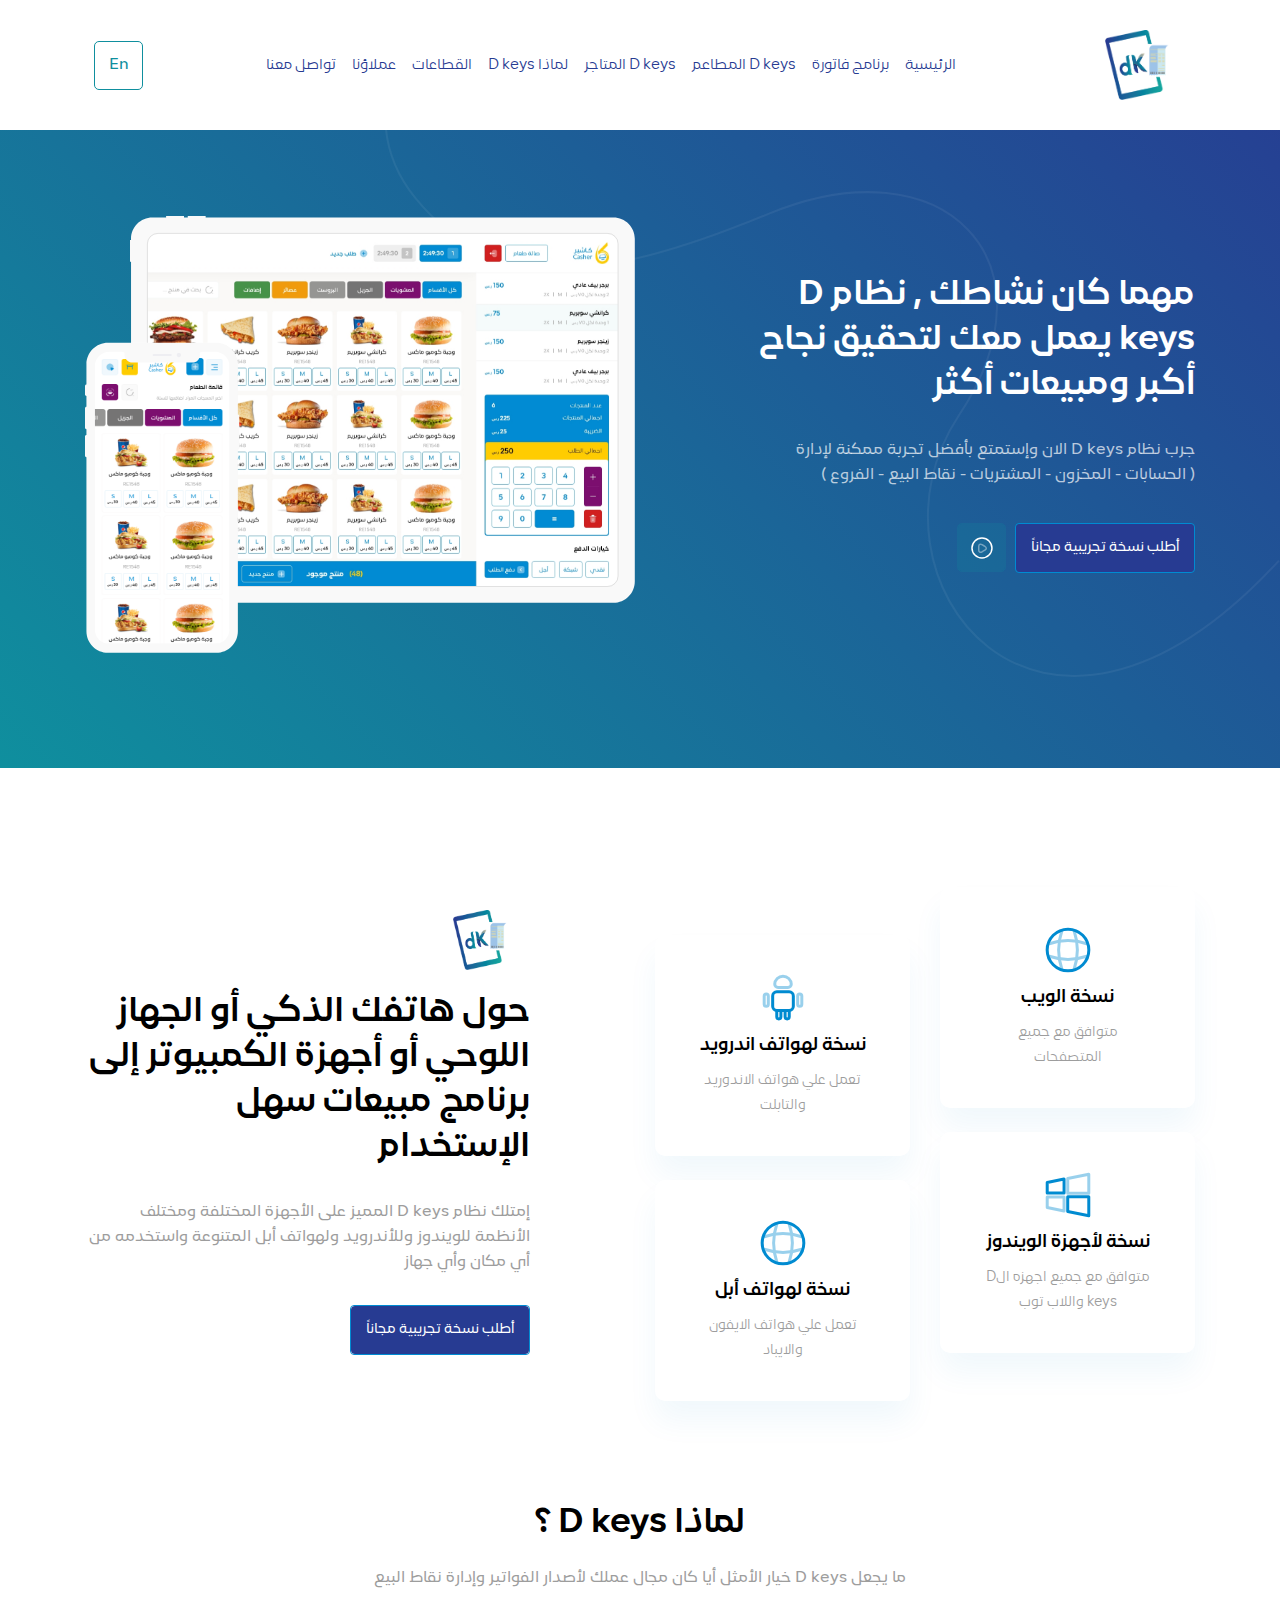
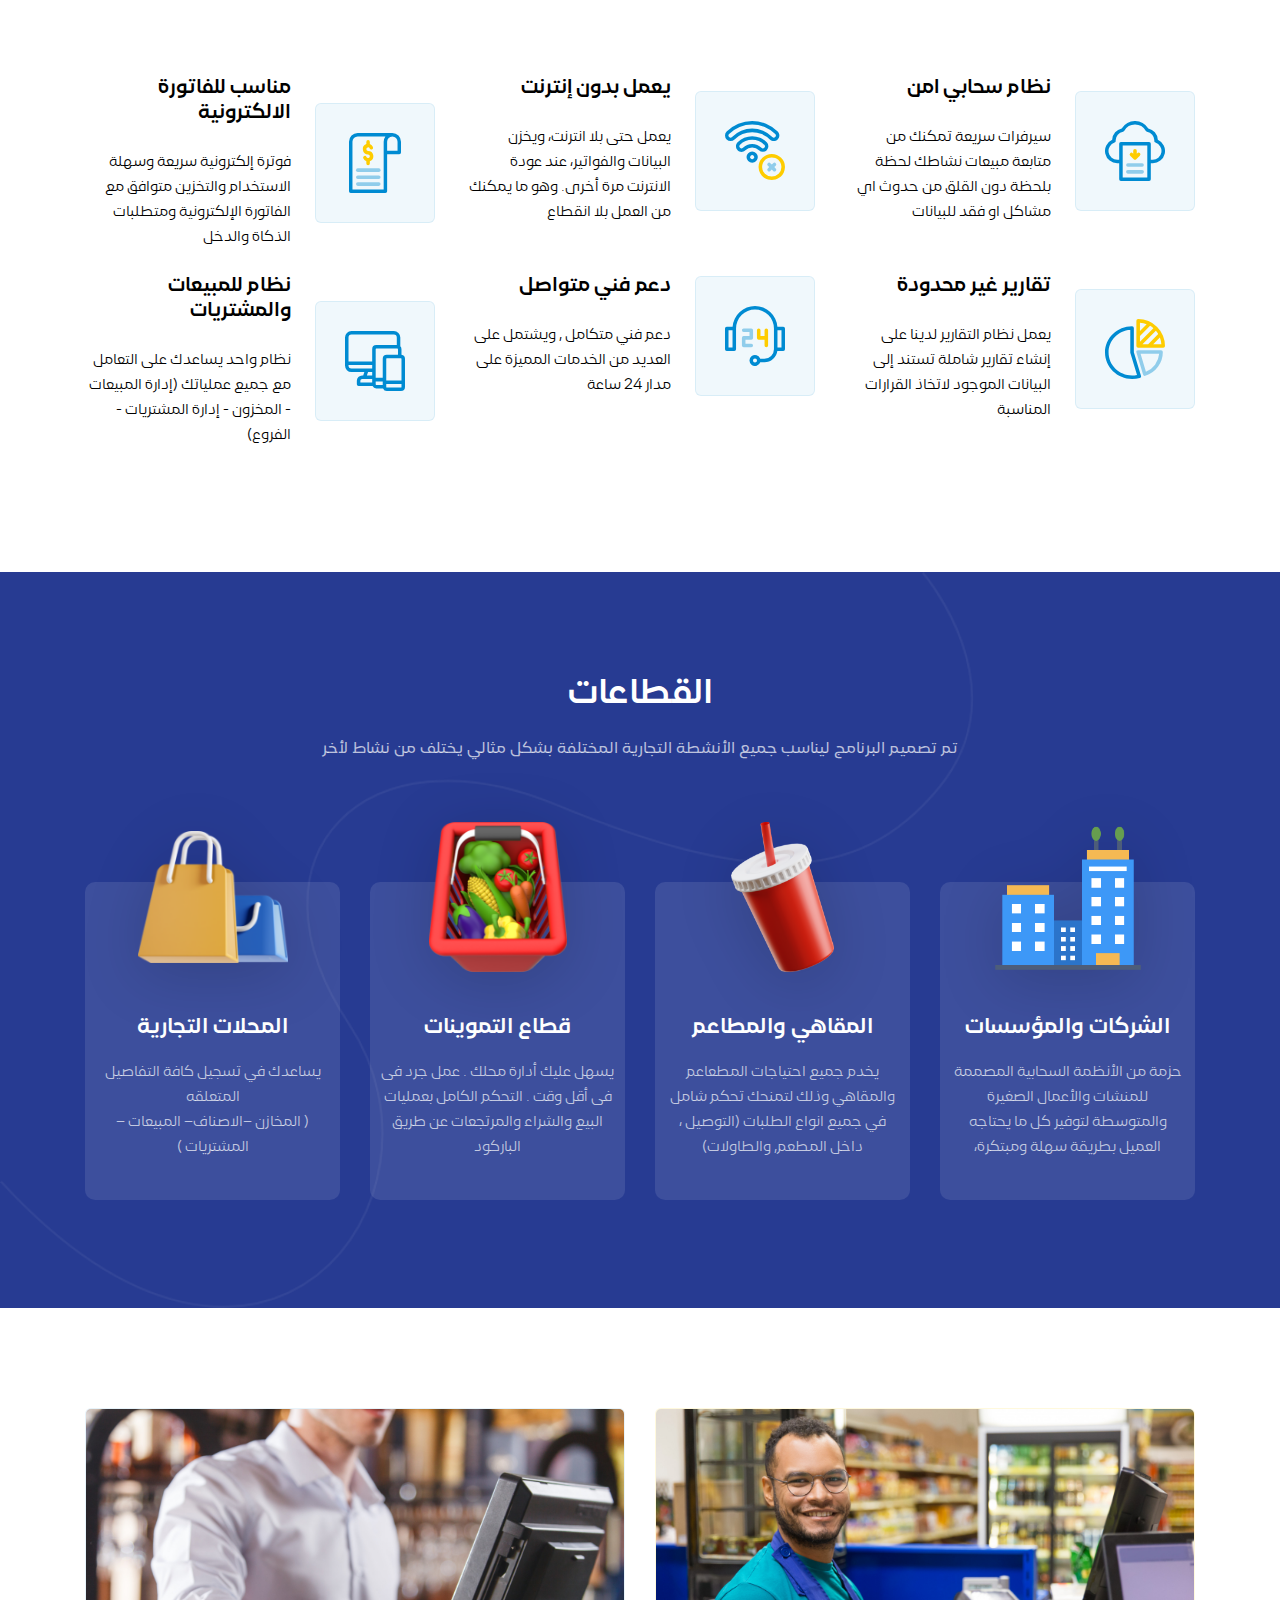
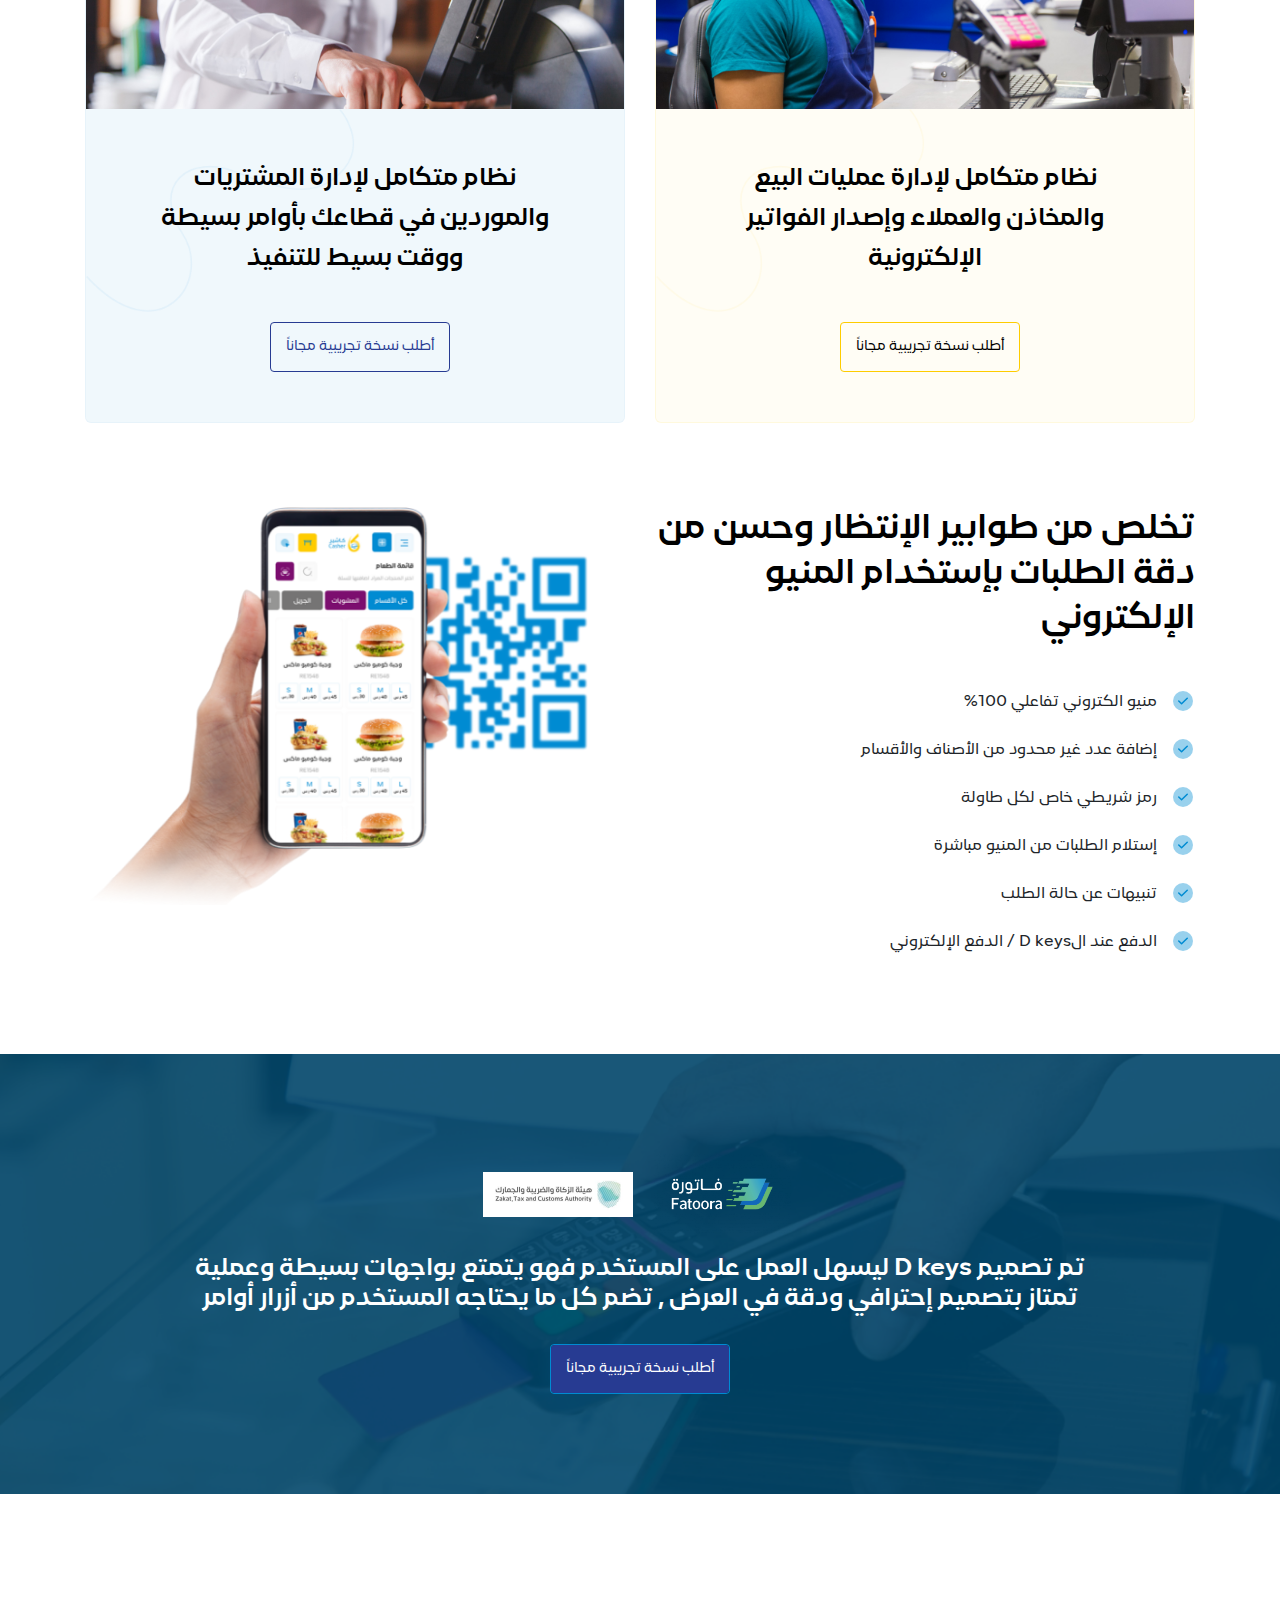
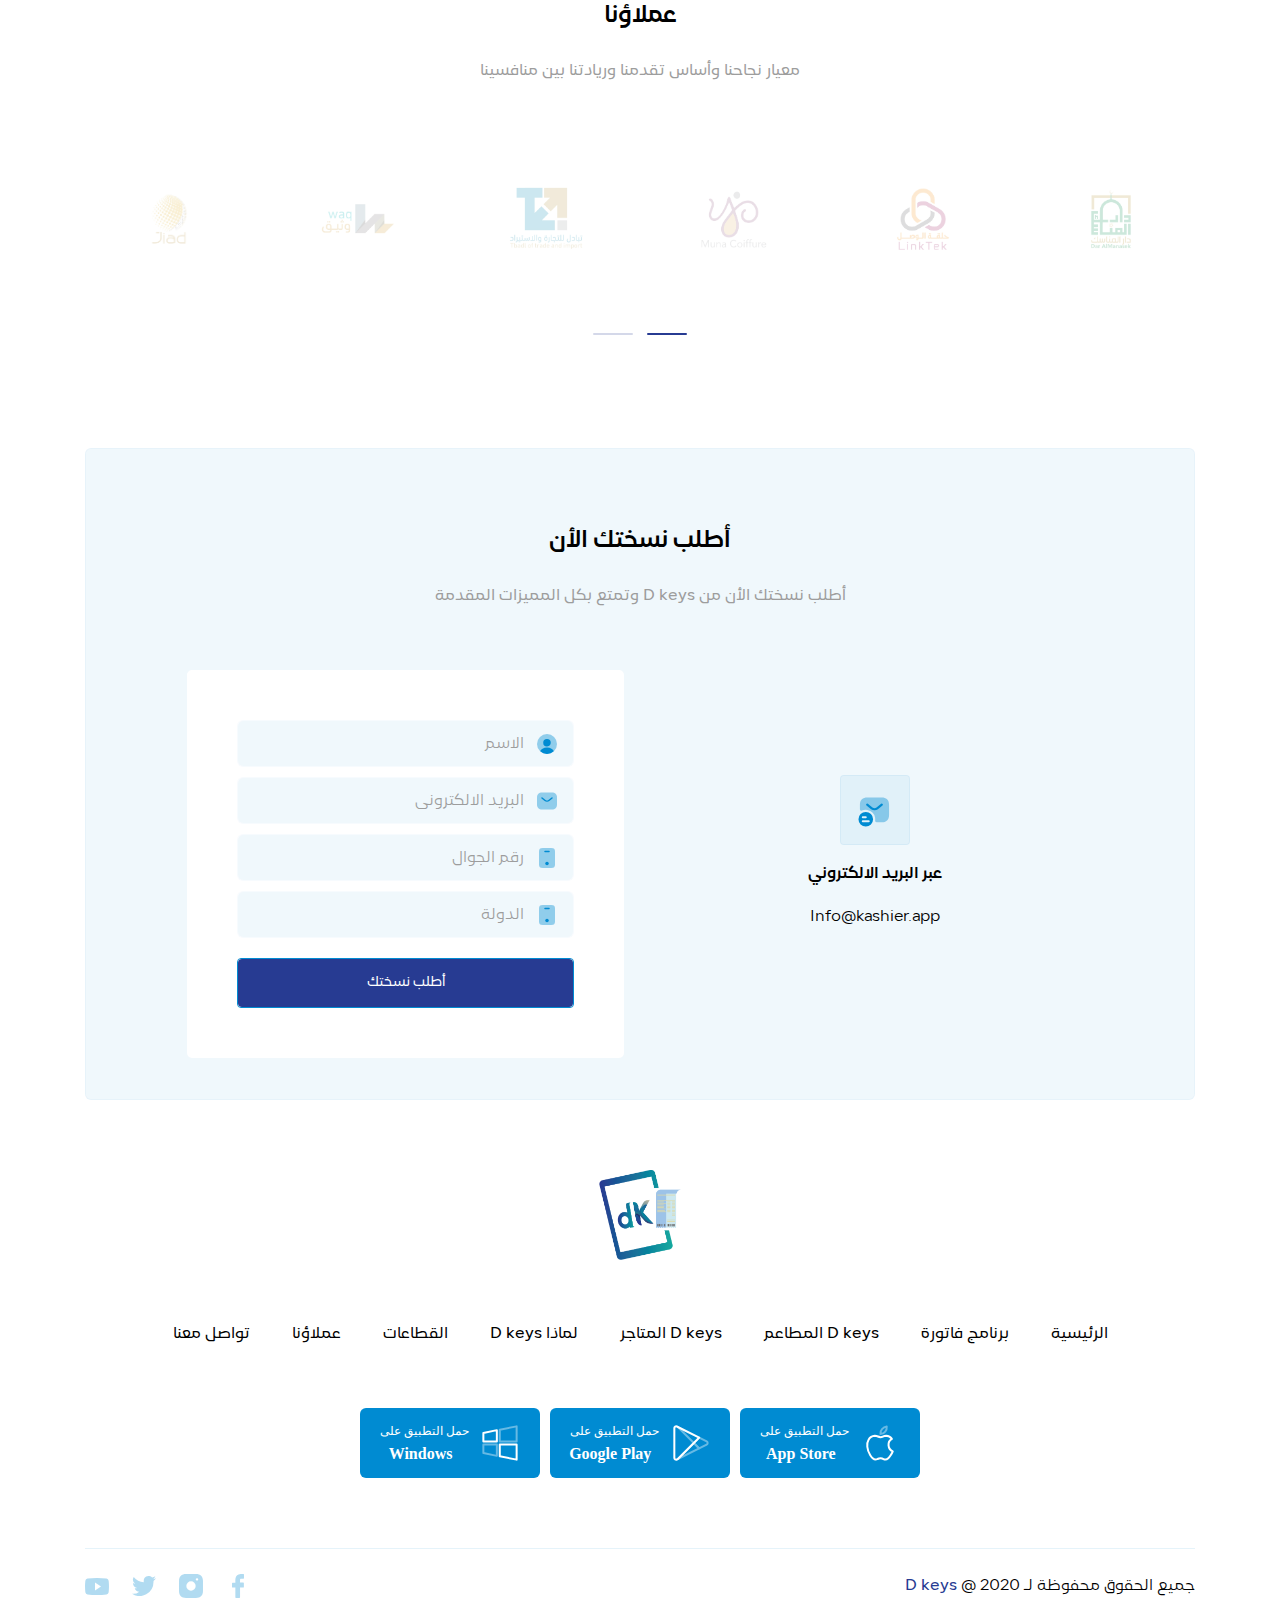
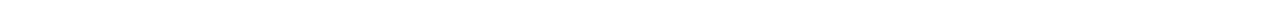
==== index.html @ 7a7cf5e6 "first commit" ====
<!DOCTYPE html>
<html dir="rtl">
  <head>
    <meta charset="utf-8">
    <meta name="description" content="" />
    <meta name="author" content="misara adel"/>
    <meta name="keywords" content="misara adel hammed">
    <meta name="viewport" content="width=device-width, initial-scale=1, shrink-to-fit=no">
    <title> D keys</title>
    <link rel="shortcut icon" href="assets/images/icon.png" type="image/x-icon"/>
    <link rel="stylesheet" href="assets/css/lib/all.min.css">
    <link rel="stylesheet" href="assets/css/lib/animate.css">
    <!-- <link rel="stylesheet" href="assets/css/lib/bootstrap.css"> -->
    <link rel="stylesheet" href="assets/css/lib/bootstrap-rtl.min.css">
    <link rel="stylesheet" href="assets/css/lib/owl.carousel.min.css">
    <link rel="stylesheet" href="assets/css/lib/owl.theme.default.css">
    <link rel="stylesheet" href="assets/css/style.css">
  </head>
  <body>
    <nav class="navbar">
      <div class="container">
        <div class="content">
          <div class="hamburger">
            <span class="line"></span>
            <span class="line"></span>
            <span class="line"></span>
          </div>

          <a href="#intro" class="brand-name">
            <img src="assets/images/logo.png" alt="" />
          </a>

          <ul class="navbar-nav">
            <li class="nav-item">
              <a href="#intro" class="nav-link">
                الرئيسية 
              </a>
            </li>

            <li class="nav-item">
              <a href="#why" class="nav-link">
                برنامج فاتورة
              </a>
            </li>

            <li class="nav-item">
              <a href="#features" class="nav-link">
                D keys المطاعم 
              </a>
            </li>

            <li class="nav-item">
              <a href="bundles.html" class="nav-link">
                D keys المتاجر 
              </a>
            </li>

            <li class="nav-item">
              <a href="#" class="nav-link">
                لماذا D keys
              </a>
            </li>

            <li class="nav-item">
              <a href="#" class="nav-link">
                القطاعات 
              </a>
            </li>

            <li class="nav-item">
              <a href="#" class="nav-link">
                عملاؤنا  
              </a>
            </li>

            <li class="nav-item">
              <a href="#" class="nav-link">
                تواصل معنا  
              </a>
            </li>
          </ul>

          <div class="button-contain">
            <a href="#" class="language">
              En
            </a>
          </div>
        </div>
      </div>
    </nav>

    <main>
      <header id="intro">
        <div class="container">
          <div class="row">
            <div class="col-lg-5 col-12 mb-4 order-mobile-1">
              <div class="content">
                <h4>
                  مهما كان نشاطك , نظام 
                  <span class="secondary-color">D keys</span>
                  يعمل معك لتحقيق 
                  <span class="primary-color">نجاح</span>
                  أكبر
                  <span class="secondary-color">ومبيعات</span>
                  أكثر
                </h4>

                <p>
                  جرب نظام D keys الآن وإستمتع بأفضل تجربة ممكنة لإدارة

                  <span class="d-block">
                    ( الحسابات  - المخزون - المشتريات - نقاط البيع -  الفروع )
                  </span>
                </p>

                <div class="button-contain">
                  <a href="#contact" class="button-shape primary-button">
                    أطلب نسخة تجريبية مجاناً
                  </a>

                  <a href="#" class="vedio-icon">
                    <img src="assets/images/video.svg" alt="">
                  </a>
                </div>
              </div>
            </div>

            <div class="col-lg-7 col-12 order-mobile-0">
              <div class="image-content">
                <img src="assets/images/header.png" alt="">
              </div>
            </div>
          </div>
        </div>
      </header>

      <section class="about-us">
        <div class="container">
          <div class="row">
            <div class="col-lg-6 col-12 order-mobile-1">
              <div class="row">
                <div class="col-6">
                  <div class="row">
                    <div class="col-12 mb-4">
                      <div class="box">
                        <img src="assets/images/website.svg" alt="">
    
                        <h4>
                          نسخة الويب
                        </h4>
    
                        <p>
                         متوافق مع جميع المتصفحات
                        </p>
                      </div>
                    </div>
                    
                    <div class="col-12">
                      <div class="box">
                        <img src="assets/images/windows.svg" alt="">

                        <h4>
                          نسخة لأجهزة الويندوز
                        </h4>

                        <p>
                        متوافق مع جميع اجهزه الD keys واللاب توب
                        </p>
                      </div>
                    </div>
                  </div>
                </div>

                <div class="col-6 mt-5">
                  <div class="row">
                    <div class="col-12 mb-4">
                      <div class="box">
                        <img src="assets/images/android.svg" alt="">
    
                        <h4>
                          نسخة لهواتف اندرويد
                        </h4>
    
                        <p>
                         تعمل علي هواتف الاندوريد والتابلت
                        </p>
                      </div>
                    </div>

                    <div class="col-12">
                      <div class="box">
                        <img src="assets/images/website.svg" alt="">
    
                        <h4>
                          نسخة لهواتف أبل
                        </h4>
    
                        <p>
                         تعمل علي هواتف الايفون والايباد
                        </p>
                      </div>
                    </div>
                  </div>
                </div>
              </div>
            </div>

            <div class="col-lg-5 col-12 ml-auto mb-4 order-mobile-0">
              <div class="content">
                <img src="assets/images/color_logo.png" alt="">

                <h4>
                  حول هاتفك الذكي أو الجهاز اللوحي أو أجهزة الكمبيوتر إلى برنامج مبيعات سهل الإستخدام
                </h4>

                <p>
                  إمتلك نظام D keys المميز على الأجهزة المختلفة ومختلف الأنظمة للويندوز وللأندرويد ولهواتف أبل المتنوعة واستخدمه من أي مكان وأي جهاز
                </p>

                <div class="button-contain">
                  <a href="#" class="button-shape primary-button">
                  أطلب نسخة تجريبية مجاناً
                  </a>
                </div>
              </div>
            </div>
          </div>
        </div>
      </section>

      <section class="why-casher" id="why">
        <div class="container">
          <div class="heading">
            <h4>
              لماذا D keys ؟
            </h4>

            <p>
              ما يجعل D keys خيار الأمثل أيا كان مجال عملك لأصدار الفواتير وإدارة نقاط البيع
            </p>
          </div>

          <div class="row">
            <div class="col-lg-4 col-12 mb-4">
              <div class="box">
                <div class="image-content">
                  <img src="assets/images/download.svg" alt="">
                </div>

                <div class="content">
                  <h4>
                    نظام سحابي آمن
                  </h4>

                  <p>
                    سيرفرات سريعة تمكنك من متابعة مبيعات نشاطك لحظة بلحظة دون القلق من حدوث اي مشاكل او فقد للبيانات 
                  </p>
                </div>
              </div>
            </div>

            <div class="col-lg-4 col-12 mb-4">
              <div class="box">
                <div class="image-content">
                  <img src="assets/images/no_wifi.svg" alt="">
                </div>

                <div class="content">
                  <h4>
                    يعمل بدون إنترنت  
                  </h4>

                  <p>
                    يعمل حتى بلا انترنت، ويخزن البيانات والفواتير، عند عودة الانترنت مرة أخرى. وهو ما يمكنك من العمل بلا انقطاع
                  </p>
                </div>
              </div>
            </div>

            <div class="col-lg-4 col-12 mb-4">
              <div class="box">
                <div class="image-content">
                  <img src="assets/images/bill.svg" alt="">
                </div>

                <div class="content">
                  <h4>
                    مناسب للفاتورة الالكترونية
                  </h4>

                  <p>
                    فوترة إلكترونية سريعة وسهلة الاستخدام والتخزين متوافق مع الفاتورة الإلكترونية ومتطلبات الذكاة والدخل
                  </p>
                </div>
              </div>
            </div>

            <div class="col-lg-4 col-12 mb-4">
              <div class="box">
                <div class="image-content">
                  <img src="assets/images/pie_chart.svg" alt="">
                </div>

                <div class="content">
                  <h4>
                    تقارير غير محدودة
                  </h4>

                  <p>
                    يعمل نظام التقارير لدينا على إنشاء تقارير شاملة تستند إلى البيانات الموجود  لاتخاذ القرارات المناسبة
                  </p>
                </div>
              </div>
            </div>

            <div class="col-lg-4 col-12 mb-4">
              <div class="box">
                <div class="image-content">
                  <img src="assets/images/24_hours.svg" alt="">
                </div>

                <div class="content">
                  <h4>
                    دعم فني متواصل
                  </h4>

                  <p>
                    دعم فني متكامل , ويشتمل على العديد من الخدمات المميزة على مدار 24 ساعة
                  </p>
                </div>
              </div>
            </div>

            <div class="col-lg-4 col-12 mb-4">
              <div class="box">
                <div class="image-content">
                  <img src="assets/images/device.svg" alt="">
                </div>

                <div class="content">
                  <h4>
                   نظام للمبيعات والمشتريات
                  </h4>

                  <p>
                    نظام واحد يساعدك على التعامل مع جميع عملياتك  (إدارة المبيعات - المخزون - إدارة المشتريات - الفروع)
                  </p>
                </div>
              </div>
            </div>
          </div>
        </div>
      </section>

      <section class="products">
        <div class="container">
          <div class="heading">
            <h4>
              القطاعات
            </h4>

            <p>
              تم تصميم البرنامج ليناسب جميع الأنشطة التجارية المختلفة بشكل مثالي يختلف من نشاط لأخر
            </p>
          </div>

          <div class="row">
            <div class="col-lg-3 col-md-6 col-12 mb-5">
              <div class="box">
                <img src="assets/images/product_1.png" alt="">

                <h4>
                  الشركات والمؤسسات
                </h4>

                <p>
                  حزمة من الأنظمة السحابية المصممة للمنشآت والأعمال الصغيرة والمتوسطة  لتوفير كل ما يحتاجه العميل بطريقة سهلة ومبتكرة،
                </p>
              </div>
            </div>

            <div class="col-lg-3 col-md-6 col-12 mb-5">
              <div class="box">
                <img src="assets/images/product_2.png" alt="">

                <h4>
                  المقاهي والمطاعم  
                </h4>

                <p>
                  يخدم جميع احتياجات المطعاعم والمقاهي  وذلك لتمنحك تحكم شامل في جميع انواع الطلبات (التوصيل ، داخل المطعم, والطاولات)
                </p>
              </div>
            </div>

            <div class="col-lg-3 col-md-6 col-12 mb-5">
              <div class="box">
                <img src="assets/images/product_3.png" alt="">

                <h4>قطاع التموينات</h4>

                <p>
                  يسهل عليك أدارة محلك . عمل جرد فى فى أقل وقت . التحكم الكامل بعمليات البيع والشراء والمرتجعات عن طريق الباركود
                </p>
              </div>
            </div>

            <div class="col-lg-3 col-md-6 col-12 mb-5">
              <div class="box">
                <img src="assets/images/product_4.png" alt="">

                <h4>المحلات التجارية</h4>

                <p>
                  يساعدك في تسجيل كافة التفاصيل المتعلقه 

                  <span class="d-block">
                    ( المخازن –الاصناف– المبيعات –المشتريات )
                  </span>
                </p>
              </div>
            </div>
          </div>
        </div>
      </section>

      <section class="features" id="features">
        <div class="container">
          <div class="row">
            <div class="col-lg-6 col-12 mb-4">
              <div class="box yellow-bk">
                <img src="assets/images/feature_1.png" alt="">

                <div class="content">
                  <h4>
                    نظام متكامل لإدارة عمليات البيع والمخاذن
                    والعملاء وإصدار الفواتير
                    الإلكترونية
                  </h4>

                  <div class="button-contain">
                    <a href="#" class="button-shape secondary-button">
                    أطلب نسخة تجريبية مجاناً
                    </a>
                  </div>
                </div>
              </div>
            </div>

            <div class="col-lg-6 col-12 mb-4">
              <div class="box blue-bk">
                <img src="assets/images/feature_2.png" alt="">

                <div class="content">
                  <h4>
                    نظام متكامل لإدارة المشتريات والموردين
                    في قطاعك بأوامر بسيطة ووقت
                    بسيط للتنفيذ
                  </h4>

                  <div class="button-contain">
                    <a href="#" class="button-shape secondary-button">
                    أطلب نسخة تجريبية مجاناً
                    </a>
                  </div>
                </div>
              </div>
            </div>

            <div class="col-lg-6 col-12">
              <div class="feature-content">
                <h4>
                  تخلص من طوابير الإنتظار وحسن من
                  دقة الطلبات بإستخدام المنيو
                  الإلكتروني
                </h4>

                <ul class="feature-list">
                  <li> 
                    منيو الكتروني تفاعلي 100%
                  </li>

                  <li>
                    إضافة عدد غير محدود من الأصناف والأقسام
                  </li>

                  <li>
                    رمز شريطي خاص لكل طاولة
                  </li>

                  <li>
                    إستلام الطلبات من المنيو مباشرة
                  </li>

                  <li>
                    تنبيهات عن حالة الطلب
                  </li>

                  <li>
                    الدفع عند الD keys / الدفع الإلكتروني
                  </li>
                </ul>
              </div>
            </div>

            <div class="col-lg-6 col-12">
              <div class="feature-image">
                <img src="assets/images/feature_image.png" alt="">
              </div>
            </div>
          </div>
        </div>
      </section>

      <section class="take-now">
        <div class="container">
          <div class="row">
            <div class="col-lg-10 col-12 mx-auto">
              <div class="content">
                <div class="flex-image">
                  <img src="assets/images/fatora.png" alt="" />

                  <img src="assets/images/logo_shape.jpeg" alt="">
                </div>

                <h4>
                  تم تصميم D keys ليسهل العمل على المستخدم فهو يتمتع بواجهات بسيطة وعملية تمتاز
                  بتصميم إحترافي ودقة في العرض , تضم كل ما يحتاجه المستخدم من
                  أزرار أوامر
                </h4>

                <div class="button-contain">
                  <a href="#" class="button-shape primary-button">
                  أطلب نسخة تجريبية مجاناً
                  </a>
                </div>
              </div>
            </div>
          </div>
        </div>
      </section>

      <section class="partner">
        <div class="container">
          <div class="heading">
            <h4>
              عملاؤنا
            </h4>

            <p>
              معيار نجاحنا وأساس تقدمنا وريادتنا بين منافسينا
            </p>
          </div>

          <div class="row">
            <div class="col-12">
              <div class="owl-carousel owl-theme owl-partner">
                <div class="item">
                  <img src="assets/images/part_1.jpeg" alt="">
                </div>

                <div class="item">
                  <img src="assets/images/part_2.jpeg" alt="">
                </div>

                <div class="item">
                  <img src="assets/images/part_3.jpeg" alt="">
                </div>

                <div class="item">
                  <img src="assets/images/part_4.jpeg" alt="">
                </div>

                <div class="item">
                  <img src="assets/images/part_5.jpeg" alt="">
                </div>

                <div class="item">
                  <img src="assets/images/part_6.jpeg" alt="">
                </div>

                <div class="item">
                  <img src="assets/images/part_7.jpeg" alt="">
                </div>

                <div class="item">
                  <img src="assets/images/part_8.jpeg" alt="">
                </div>

                <div class="item">
                  <img src="assets/images/part_9.jpeg" alt="">
                </div>

                <div class="item">
                  <img src="assets/images/part_10.jpeg" alt="">
                </div>

                <div class="item">
                  <img src="assets/images/part_11.jpeg" alt="">
                </div>
              </div>
            </div>
          </div>
        </div>
      </section>

      <section class="contact-us" id="contact">
        <div class="container">
          <div class="row">
            <div class="col-12">
              <div class="content">
                <div class="heading">
                  <h4>
                    أطلب نسختك الأن
                  </h4>

                  <p>
                    أطلب نسختك الأن من D keys وتمتع بكل المميزات المقدمة
                  </p>
                </div>

                <div class="row">
                  <div class="col-lg-6 col-12 mb-4">
                    <div class="box-contain">
                      <!-- <div class="contact-box mb-4">
                        <div class="image-cotnent">
                          <img src="assets/images/phone.svg" alt="">
                        </div>

                        <div class="content-box">
                          <h4>
                            تواصل معنا هاتفيا
                          </h4>

                          <a href="#">
                            +966534506655
                          </a>

                          <a href="#">
                            +966920000647
                          </a>
                        </div>
                      </div> -->

                      <div class="contact-box">
                        <div class="image-cotnent">
                          <img src="assets/images/email.svg" alt="">
                        </div>

                        <div class="content-box">
                          <h4>
                            عبر البريد الالكتروني
                          </h4>

                          <a href="mailto:Info@kashier.app">
                            Info@kashier.app
                          </a>
                        </div>
                      </div>
                    </div>
                  </div>

                  <div class="col-lg-6 col-12">
                    <form class="form-box">
                      <div class="form-group">
                        <img src="assets/images/user.svg" alt="">

                        <input type="text" class="form-control" placeholder="الاسم" />
                      </div>

                      <div class="form-group">
                        <img src="assets/images/message.svg" alt="">

                        <input type="text" class="form-control" placeholder="البريد الالكتروني" />
                      </div>

                      <div class="form-group">
                        <img src="assets/images/phone_number.svg" alt="">

                        <input type="text" class="form-control" placeholder="رقم الجوال" />
                      </div>

                      <div class="form-group">
                        <img src="assets/images/phone_number.svg" alt="">

                        <input type="text" class="form-control" placeholder="الدولة" />
                      </div>

                      <a href="#" class="button-shape primary-button">
                        أطلب نسختك
                      </a>
                    </form>
                  </div>
                </div>
              </div>
            </div>
          </div>
        </div>
      </section>
    </main>
    
    <footer>
      <div class="container">
        <div class="content">
          <img src="assets/images/color_logo.png" alt="" class="logo" />

          <ul class="footer-nav">
            <li class="nav-item">
              <a href="#why" class="nav-link">
                الرئيسية 
              </a>
            </li>

            <li class="nav-item">
              <a href="#features" class="nav-link">
                برنامج فاتورة
              </a>
            </li>

            <li class="nav-item">
              <a href="bundles.html" class="nav-link">
                D keys المطاعم
              </a>
            </li>

            <li class="nav-item">
              <a href="#contact" class="nav-link">
                D keys المتاجر 
              </a>
            </li>

            <li class="nav-item">
              <a href="#" class="nav-link">
                لماذا D keys
              </a>
            </li>

            <li class="nav-item">
              <a href="#" class="nav-link">
                القطاعات 
              </a>
            </li>

            <li class="nav-item">
              <a href="#" class="nav-link">
                عملاؤنا  
              </a>
            </li>

            <li class="nav-item">
              <a href="#" class="nav-link">
                تواصل معنا
              </a>
            </li>
          </ul>

          <div class="btn-contain">
            <a href="#">
              <img src="assets/images/apple_btn.svg" alt="">
            </a>

            <a href="#">
              <img src="assets/images/android_btn.svg" alt="">
            </a>

            <a href="#">
              <img src="assets/images/windows_btn.svg" alt="">
            </a>
          </div>

          <div class="copyrigts">
            <p>
              جميع الحقوق محفوظة لـ 
              <span>D keys</span>
              @ 2020
            </p>

            <ul class="socail">
              <li>
                <a href="https://www.facebook.com/kashierapp">
                  <img src="assets/images/facebook.svg" alt="">
                </a>
              </li>

              <li>
                <a href="https://instagram.com/kashierapp?igshid=YmMyMTA2M2Y=">
                  <img src="assets/images/insta.svg" alt="">
                </a>
              </li>

              <li>
                <a href="https://twitter.com/kashierapp">
                  <img src="assets/images/twiiter.svg" alt="">
                </a>
              </li>

              <li>
                <a href="#">
                  <img src="assets/images/youtube.svg" alt="">
                </a>
              </li>
            </ul>
          </div>
        </div>
      </div>
    </footer>

    <div class="progress-wrap">
      <svg class="progress-circle svg-content" width="100%" height="100%" viewBox="-1 -1 102 102">
        <path d="M50,1 a49,49 0 0,1 0,98 a49,49 0 0,1 0,-98" style="transition: stroke-dashoffset 10ms linear 0s; stroke-dasharray: 307.919, 307.919; stroke-dashoffset: 220.587;"></path>
      </svg>
    </div>

    <script src="assets/js/lib/jquery4.js"></script>
    <script src="assets/js/lib/popper.js"></script>
    <script src="assets/js/lib/bootstrap.js"></script>
    <script src="assets/js/lib/owl.carousel.min.js"></script>
    <script src="assets/js/lib/wow.min.js"></script>
    <script src="assets/js/lib/back-to-top.js"></script>
    <script src="assets/js/main.js"></script>
  </body>
</html>
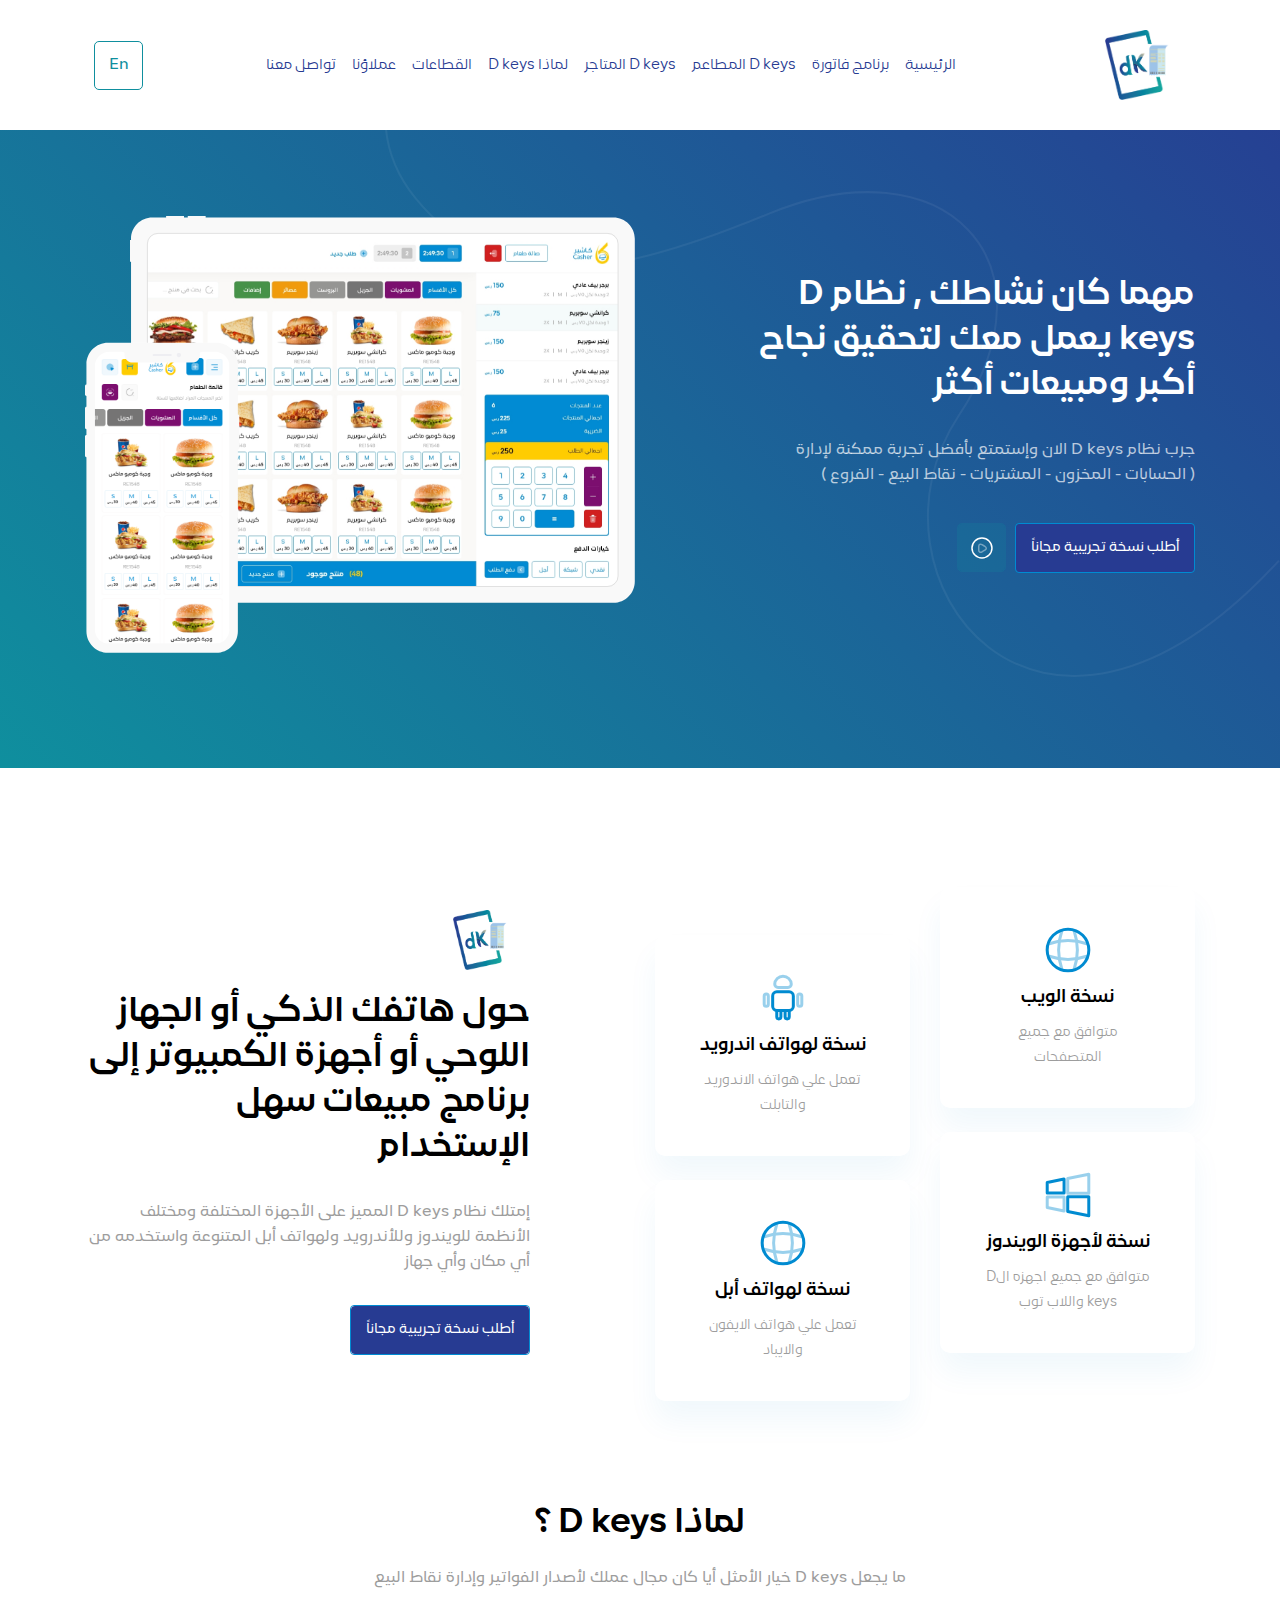
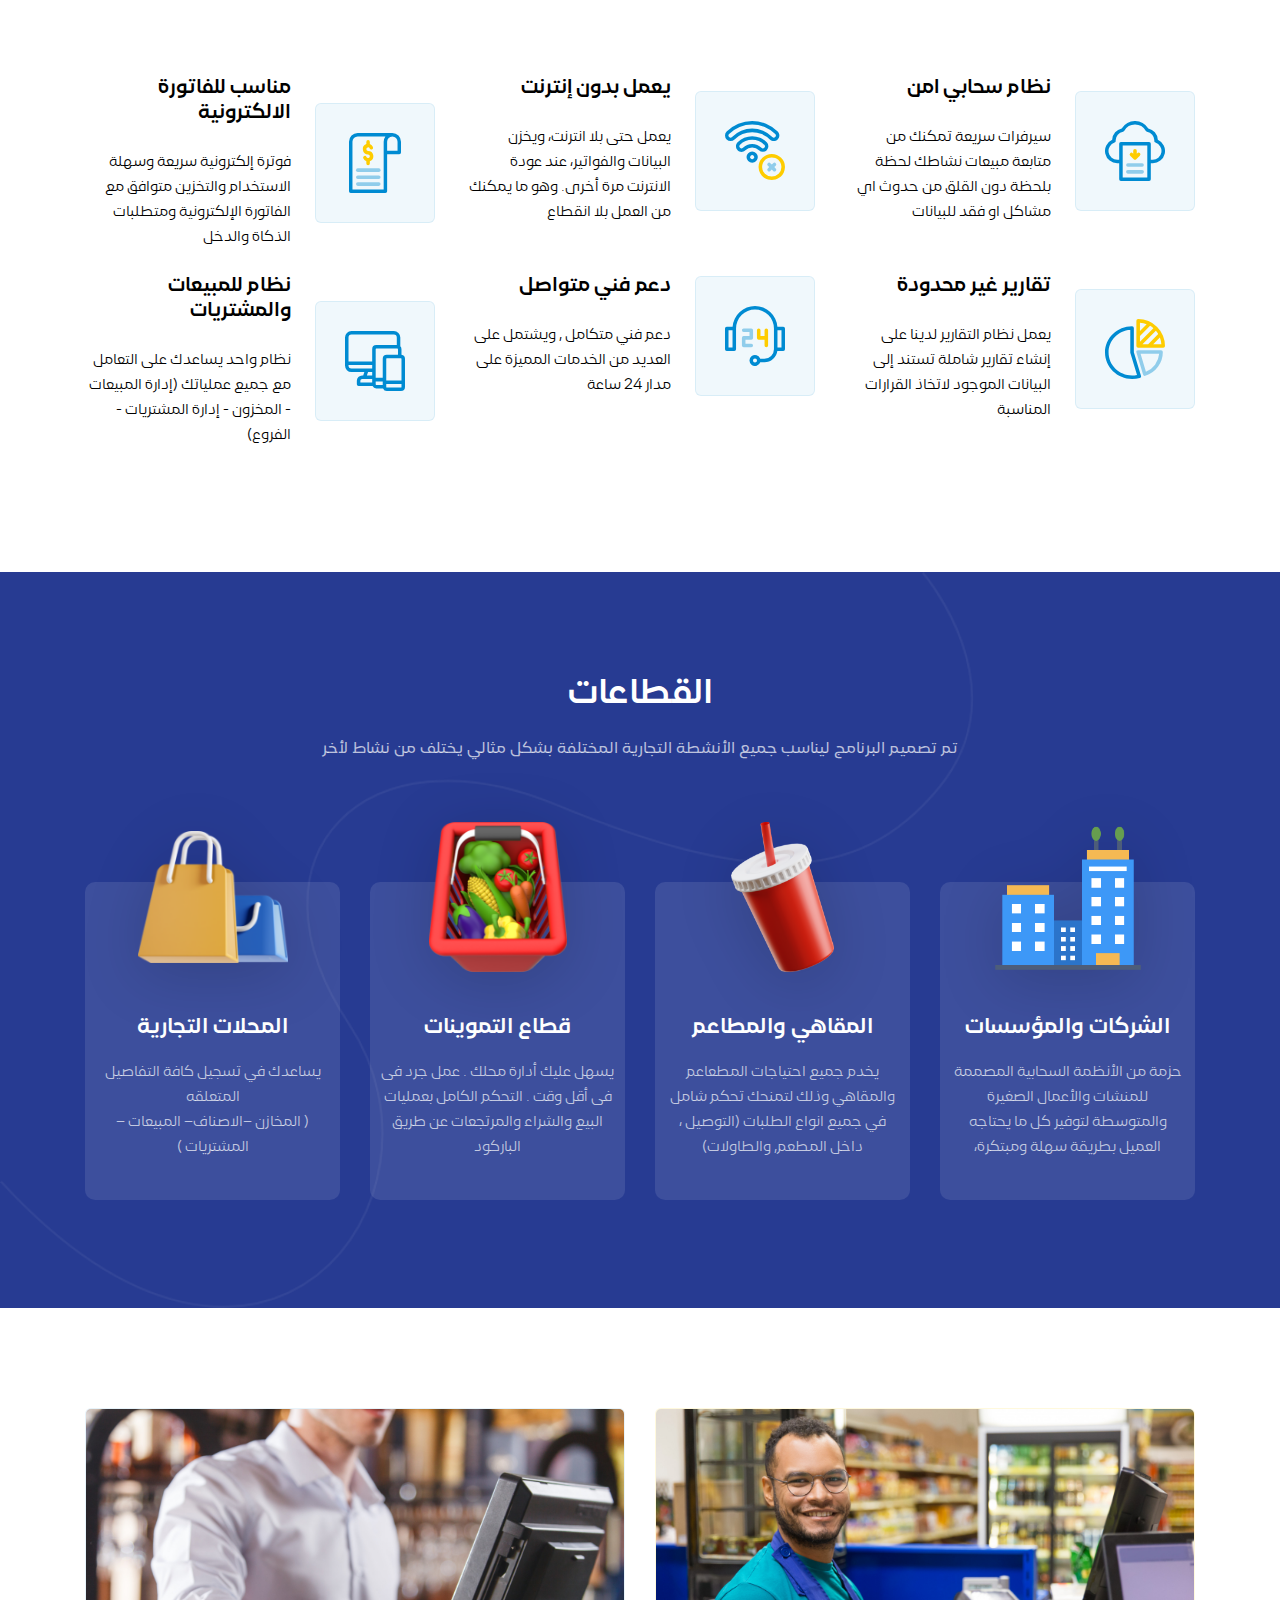
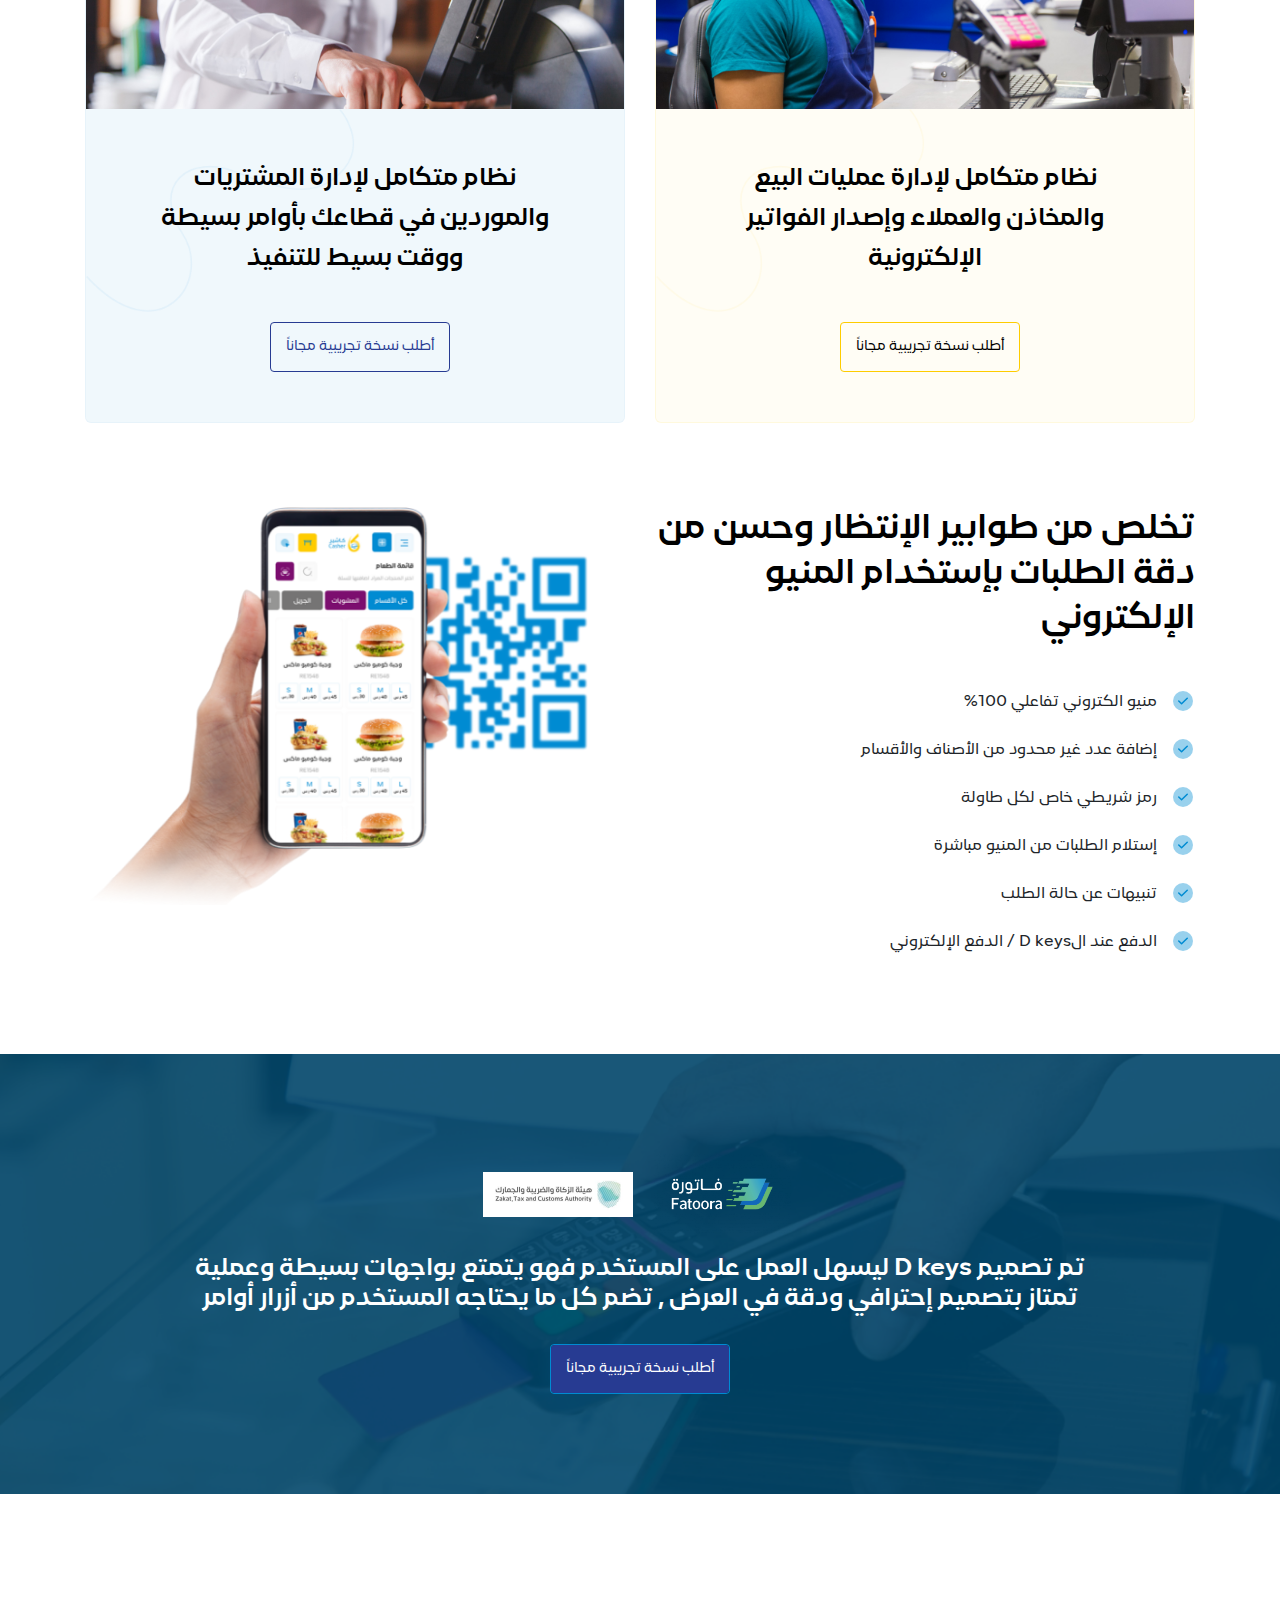
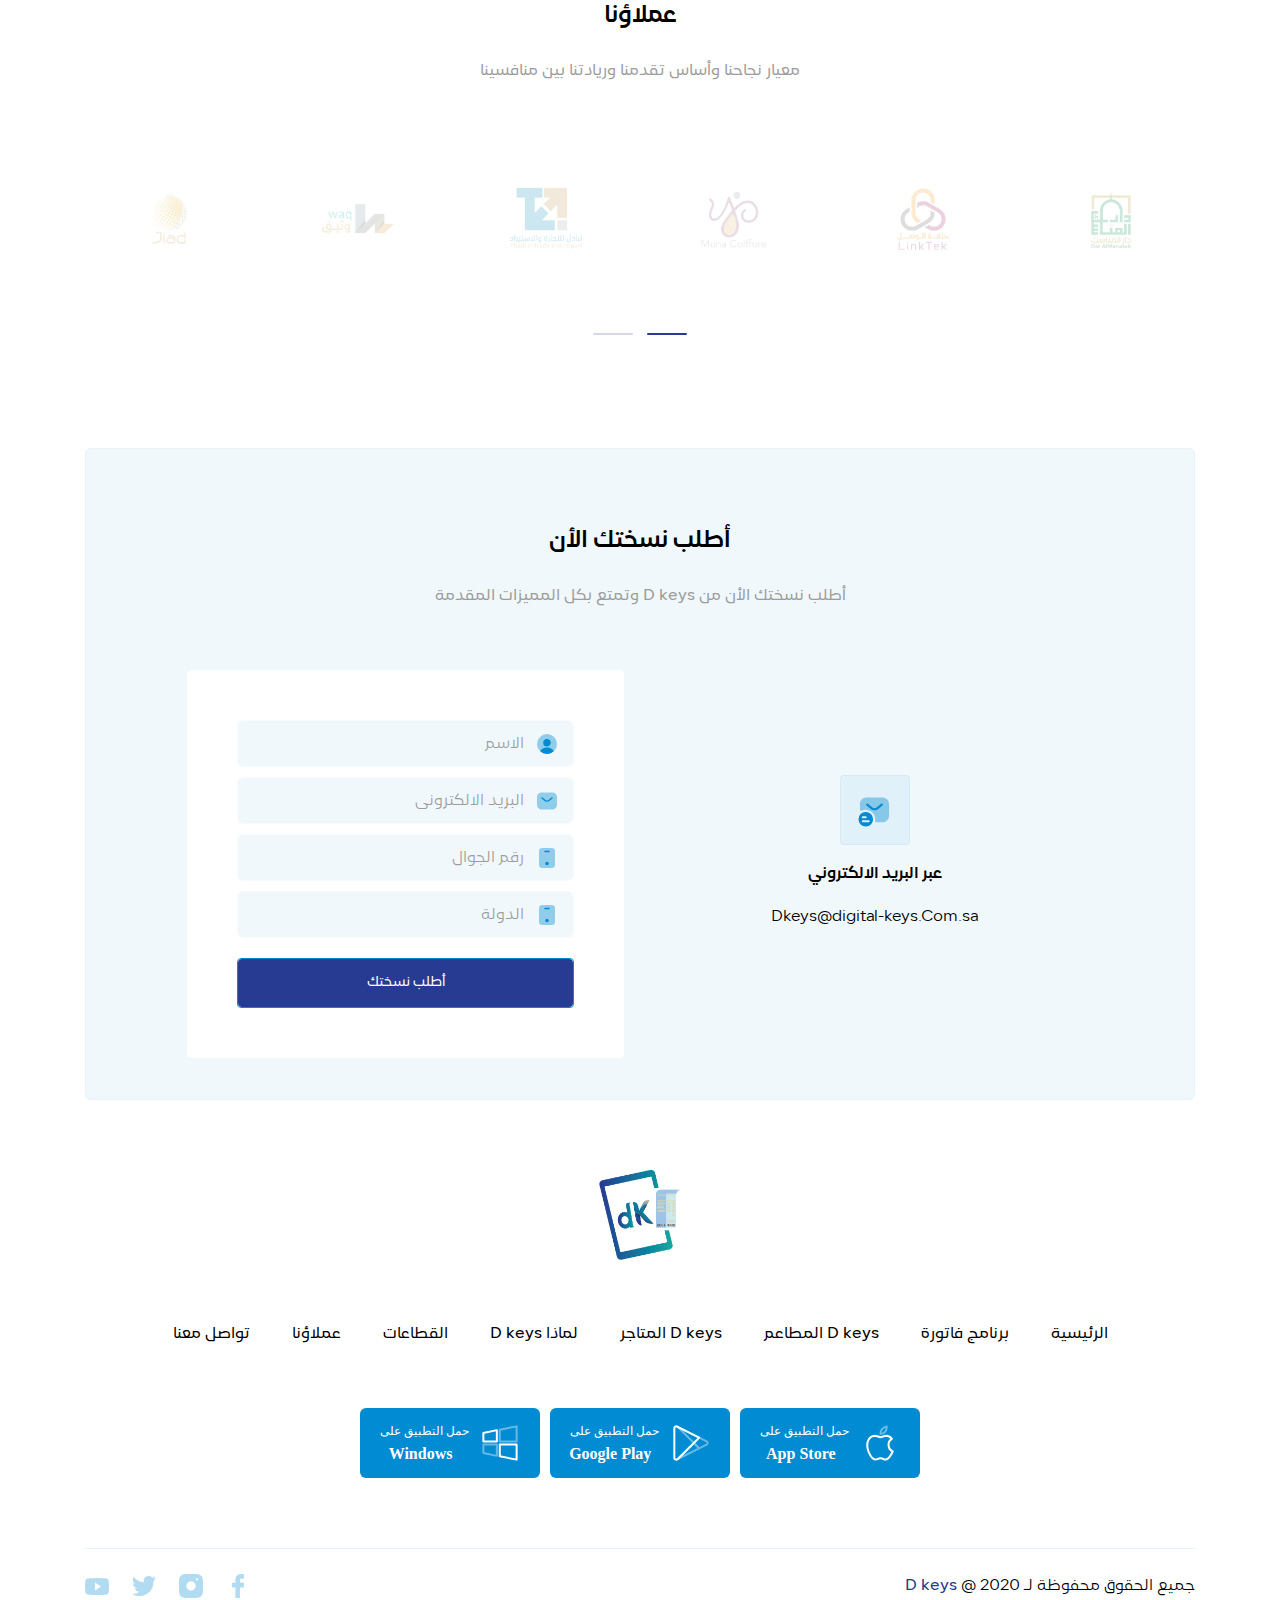
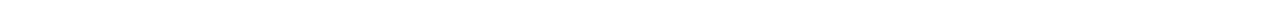
==== commit be5f2cb5: "edit data" ====
--- a/index.html
+++ b/index.html
@@ -7,7 +7,7 @@
     <meta name="keywords" content="misara adel hammed">
     <meta name="viewport" content="width=device-width, initial-scale=1, shrink-to-fit=no">
     <title> D keys</title>
-    <link rel="shortcut icon" href="assets/images/icon.png" type="image/x-icon"/>
+    <link rel="shortcut icon" href="assets/images/logo.png" type="image/x-icon"/>
     <link rel="stylesheet" href="assets/css/lib/all.min.css">
     <link rel="stylesheet" href="assets/css/lib/animate.css">
     <!-- <link rel="stylesheet" href="assets/css/lib/bootstrap.css"> -->
@@ -652,8 +652,8 @@
                             عبر البريد الالكتروني
                           </h4>
 
-                          <a href="mailto:Info@kashier.app">
-                            Info@kashier.app
+                          <a href="mailto:Dkeys@digital-keys.Com.sa">
+                            Dkeys@digital-keys.Com.sa
                           </a>
                         </div>
                       </div>
@@ -777,19 +777,19 @@
 
             <ul class="socail">
               <li>
-                <a href="https://www.facebook.com/kashierapp">
+                <a href="https://www.facebook.com/">
                   <img src="assets/images/facebook.svg" alt="">
                 </a>
               </li>
 
               <li>
-                <a href="https://instagram.com/kashierapp?igshid=YmMyMTA2M2Y=">
+                <a href="https://instagram.com">
                   <img src="assets/images/insta.svg" alt="">
                 </a>
               </li>
 
               <li>
-                <a href="https://twitter.com/kashierapp">
+                <a href="https://twitter.com">
                   <img src="assets/images/twiiter.svg" alt="">
                 </a>
               </li>
